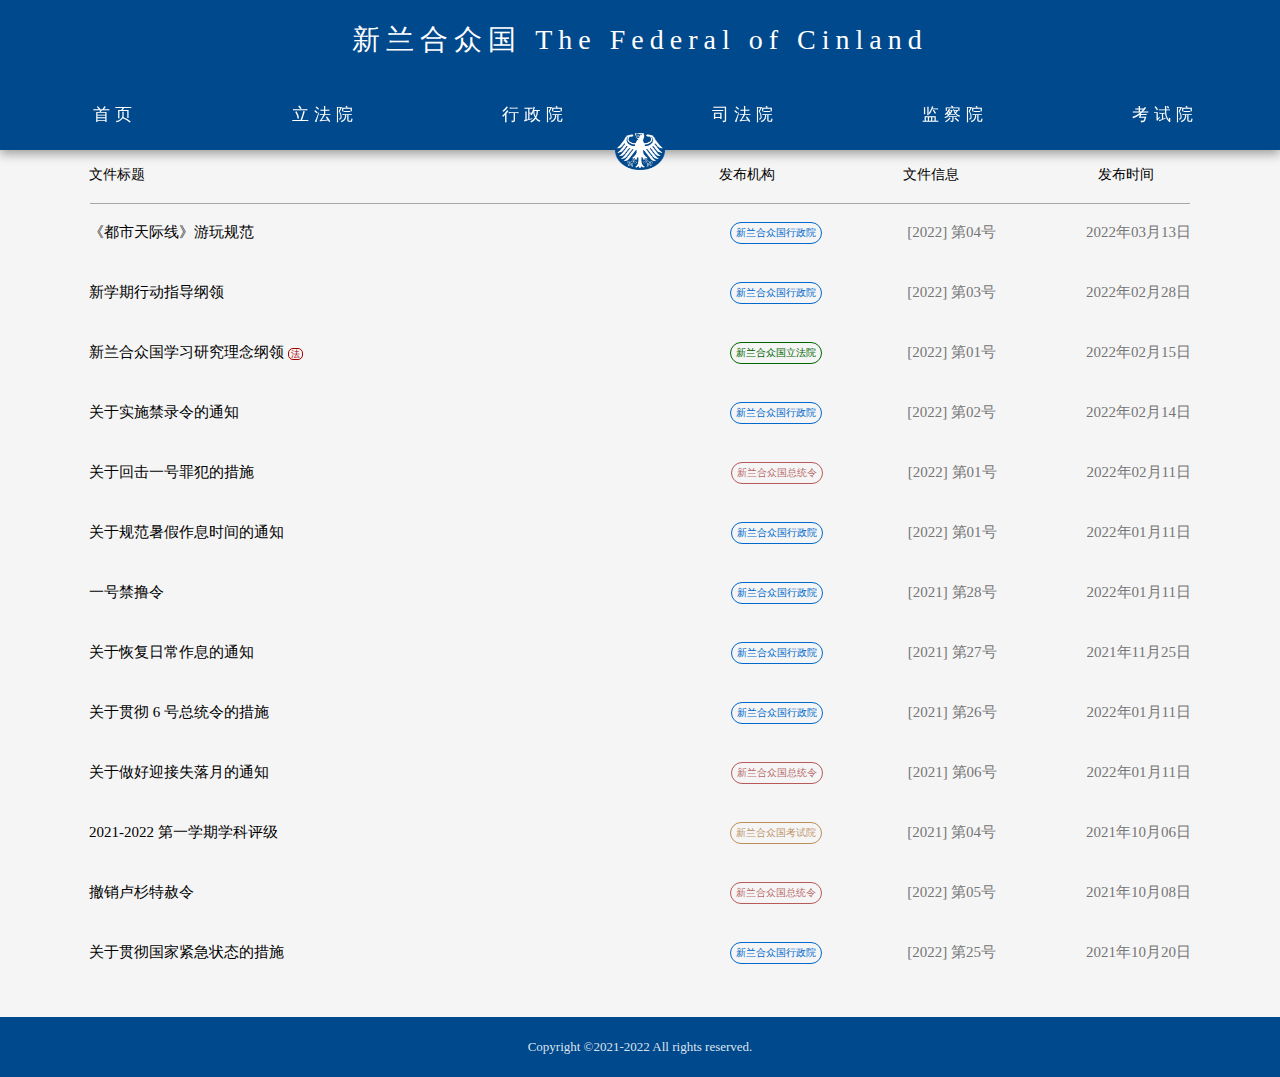
==== index.html @ 0a10e7c9 "Update index.html" ====
<!DOCTYPE html>
<html lang="en">
<head>
    <meta charset="UTF-8">
    <meta http-equiv="X-UA-Compatible" content="IE=edge">
    <meta name="viewport" content="width=device-width, initial-scale=1.0">
    <link rel="stylesheet" href="index.css">
    <script src="index.js" type="text/javascript"></script>
    <link rel="shortcut icon" href="favicon.ico"><linkrel="Bookmark" href="favicon.ico"></linkrel>
    <link rel="stylesheet" href="iconfont.css">
    <title>新兰合众国联邦文件</title>
</head>
<body>
    <div class="top">新兰合众国 The Federal of Cinland</div>

    <div class="nav" id="lplp">
        <div class="nav1">
            <div class="nav2">首页</div>
            <div class="nav2">立法院</div>
            <div class="nav2">行政院</div>
            <div class="nav2">司法院</div>
            <div class="nav2">监察院</div>
            <div class="nav2">考试院</div>
            <img src="federal_logo.png" alt="" class="logo" id="logoid" draggable="false"/>
        </div>
    </div>

    <div class="home">
        <div class="home-top">
            <span class="home-top-title">文件标题</span>
            <span class="home-top-department">发布机构</span>
            <span class="home-top-info">文件信息</span>
            <span class="home-top-time">发布时间</span>
        </div>
        
        <div class="passage_line"></div>
        <div class="passage" onclick="open_2022_4()">
            <span class="passage-time">2022年03月13日</span>
            <span class="passage-title">《都市天际线》游玩规范</span>
            <span class="passage-info">[2022] 第04号</span>
            <span class="passage-department">新兰合众国行政院</span>
        </div>
        <div class="passage" onclick="open_2022_3()">
            <span class="passage-time">2022年02月28日</span>
            <span class="passage-title">新学期行动指导纲领</span>
            <span class="passage-info">[2022] 第03号</span>
            <span class="passage-department">新兰合众国行政院</span>
        </div>
        <div class="passage" onclick="open_2022_1_law()">
            <span class="passage-time">2022年02月15日</span>
            <span class="passage-title">新兰合众国学习研究理念纲领</span>
            <span class="tag">法</span>
            <span class="passage-info">[2022] 第01号</span>
            <span class="passage-law">新兰合众国立法院</span>
        </div>
        <div class="passage" onclick="open_2022_2()">
            <span class="passage-time">2022年02月14日</span>
            <span class="passage-title">关于实施禁录令的通知</span>
            <span class="passage-info">[2022] 第02号</span>
            <span class="passage-department">新兰合众国行政院</span>
        </div>
        <div class="passage" onclick="open_2022_1_president()">
            <span class="passage-time">2022年02月11日</span>
            <span class="passage-title">关于回击一号罪犯的措施</span>
            <span class="passage-info">[2022] 第01号</span>
            <span class="president">新兰合众国总统令</span>
        </div>
        <div class="passage" onclick="open_passage()">
            <span class="passage-time">2022年01月11日</span>
            <span class="passage-title">关于规范暑假作息时间的通知</span>
            <span class="passage-info">[2022] 第01号</span>
            <span class="passage-department">新兰合众国行政院</span>
        </div>
        <div class="passage">
            <span class="passage-time">2022年01月11日</span>
            <span class="passage-title">一号禁撸令</span>
            <span class="passage-info">[2021] 第28号</span>
            <span class="passage-department">新兰合众国行政院</span>
        </div>
        <div class="passage" onclick="open_passage_2021_27()">
            <span class="passage-time">2021年11月25日</span>
            <span class="passage-title">关于恢复日常作息的通知</span>
            <span class="passage-info">[2021] 第27号</span>
            <span class="passage-department">新兰合众国行政院</span>
        </div>
        <div class="passage">
            <span class="passage-time">2022年01月11日</span>
            <span class="passage-title">关于贯彻 6 号总统令的措施</span>
            <span class="passage-info">[2021] 第26号</span>
            <span class="passage-department">新兰合众国行政院</span>
        </div>
        <div class="passage">
            <span class="passage-time">2022年01月11日</span>
            <span class="passage-title">关于做好迎接失落月的通知</span>
            <span class="passage-info">[2021] 第06号</span>
            <span class="president">新兰合众国总统令</span>
        </div>
        <div class="passage">
            <span class="passage-time">2021年10月06日</span>
            <span class="passage-title">2021-2022 第一学期学科评级</span>
            <span class="passage-info">[2021] 第04号</span>
            <span class="test">新兰合众国考试院</span>
        </div>
        <div class="passage">
            <span class="passage-time">2021年10月08日</span>
            <span class="passage-title">撤销卢杉特赦令</span>
            <span class="passage-info">[2022] 第05号</span>
            <span class="president">新兰合众国总统令</span>
        </div>
        <div class="passage">
            <span class="passage-time">2021年10月20日</span>
            <span class="passage-title">关于贯彻国家紧急状态的措施</span>
            <span class="passage-info">[2022] 第25号</span>
            <span class="passage-department">新兰合众国行政院</span>
        </div>
       
    </div>
    
    <div class="nav_btm">Copyright ©2021-2022 All rights reserved.</div>
    
</body>
</html>
---- index.css ----
*{
    margin: 0;
    font-family: '微软雅黑';
    user-select: none;
}

@media (min-width: 768px) {

    body{
        min-width: 1200px;
        background-color: rgb(245, 245, 245);
    }

    .top{
        background-color: rgb(0, 73, 141);
        height: 80px;
        text-align: center;
        line-height: 80px;
        color: white;
        font-family: '方正小标宋繁体';
        font-size: 28px;
        letter-spacing:6px;
        user-select: none;
        position: relative;
        z-index: 99;
    }

    .president{
        color: rgba(146, 0, 0, 0.63);
        font-size: 10px;
        border: 1px solid rgba(146, 0, 0, 0.63);
        border-radius: 20px;
        padding-left: 5px;
        padding-right: 5px;
        float: right;
        height: 20px;
        margin-top: 15px;
        line-height: 20px;
        margin-right: 80px;
        text-align: center;
    }

    .tag{
        color: rgb(165, 0, 0);
        border: 1px solid rgb(165, 0, 0);
        border-radius: 5px;
        font-size: xx-small;
        padding-left: 2px;
        padding-right: 2px;
    }
    
    .passage-law{
        color: rgb(0, 102, 0);
        font-size: 10px;
        border: 1px solid rgb(0, 102, 0);
        border-radius: 20px;
        padding-left: 5px;
        padding-right: 5px;
        float: right;
        height: 20px;
        margin-top: 15px;
        line-height: 20px;
        margin-right: 80px;
        text-align: center;
    }

    .test{
        color: rgba(153, 82, 0, 0.63);
        font-size: 10px;
        border: 1px solid rgba(153, 82, 0, 0.63);
        border-radius: 20px;
        padding-left: 5px;
        padding-right: 5px;
        float: right;
        height: 20px;
        margin-top: 15px;
        line-height: 20px;
        margin-right: 80px;
        text-align: center;

    }

    .nav{
        background-color: rgb(0, 73, 141);
        height: 70px;
        text-align: center;
        line-height: 70px;
        color: white;
        font-family: '微软雅黑';
        box-shadow: 0px 4px 10px #0000005b;
        position: sticky;
        font-size: 17px;
        top: 0px;
        transition: all 0.1s;
    }

    .nav1{
        width: 1260px;
        margin: 0 auto;
    }

    .nav2{
        float: left;
        width: 210px;
        font-family: '华文中宋';
        letter-spacing:5px;
    }

    .nav2:hover{
        background-color: rgb(0, 58, 112);
        cursor: pointer;
        transition: all 0.4s;
    }

    .logo{
        width: 50px;
        height: 40px;
        margin-top: -90px;
        padding-bottom: 20px;
    }

    .home{
        background-color: rgb(245, 245, 245);
        width: 1262px;
        margin: 0 auto;
        cursor: auto;
        user-select: none;
    }

    .home-top{
        height: 50px;
        /* background-color: #bfa; */
        padding-left: 80px;
        line-height: 50px;
        font-size: 14px;

    }

    .home-top-department{
        margin-left: 570px;
    }

    .passage_line{
        height: 1px;
        background-color: rgb(167, 167, 167);
        width: 1100px;
        margin:  0 auto;
        margin-top: 3px;
        margin-bottom: 3px;
    }

    .home-top-info{
        margin-left: 125px;
    }

    .home-top-time{
        margin-left: 135px;
    }

    .passage{
        margin: 0 auto;
        height: 60px;
        font-size: 15px;
        padding-left: 80px;
        line-height: 50px;
        margin-left: 0;
        cursor: pointer;
    }

    .passage-department{
        color: rgb(0, 105, 204);
        font-size: 10px;
        border: 1px solid rgb(0, 105, 204);
        border-radius: 20px;
        padding-left: 5px;
        padding-right: 5px;
        float: right;
        height: 20px;
        margin-top: 15px;
        line-height: 20px;
        margin-right: 80px;
        text-align: center;
    }

    .passage-info{
        padding-left: 5px;
        padding-right: 5px;
        float: right;
        color: rgb(117, 117, 117);
        height: 20px;
        margin-top: 15px;
        line-height: 20px;
        margin-right: 80px;
    }

    .passage-time{
        padding-left: 5px;
        padding-right: 5px;
        float: right;
        color: rgb(117, 117, 117);
        height: 20px;
        margin-top: 15px;
        line-height: 20px;
        margin-right: 75px;
    }

    .passage:hover{
        background-color: rgb(212, 212, 212);
        transition: all 0.2s;
    }

    .nav_btm{
        width: 100%;
        height: 60px;
        background-color: rgb(0, 73, 141);
        margin-top: 30px;
        text-align: center;
        color: rgba(255, 255, 255, 0.87);
        line-height: 60px;
        font-size: small;
    }

}

@media (max-width: 768px) {
    body{
        background-color: rgb(238, 238, 238);
    }

    .top{
        width: 100%;
        background-color: rgb(0, 73, 141);
        height: 60px;
        text-align: center;
        line-height: 60px;
        color: white;
        font-weight: bold;
        font-family: '微软雅黑';
        font-size: 18px;
    }

    .president{
        color: rgb(185, 185, 185);
        font-size: 12px;
        display: block;
        width: 100px;
        line-height: 15px;
        text-align: center;
    }

    .test{
        color: rgb(185, 185, 185);
        font-size: 12px;
        display: block;
        width: 100px;
        line-height: 15px;
        text-align: center;

    }

    .nav{
        background-color: rgb(0, 73, 141);
        height: 40px;
        text-align: center;
        line-height: 40px;
        color: white;
        font-family: '微软雅黑';
        font-size: 17px;
        position: sticky;
        top: 0px;
    }

    .nav1{
        width: 100%;
        margin: 0 auto;
    }

    .nav2{
        float: left;
        width: 16.6%;
        font-size: small;
    }

    .nav2:hover{
        background-color: rgb(0, 58, 112);
        cursor: pointer;
    }

    .home{
        background-color: rgb(238, 238, 238);
        width: 100%;
        margin: 0 auto;
        cursor: auto;
        user-select: none;
    }

    .home-top{
        height: 50px;
        /* background-color: #bfa; */
        padding-left: 10px;
        line-height: 50px;
        font-size: 14px;
        display: none;
    }

    .home-top-department{
        /* margin-left: 570px; */
    }

    .passage_line{
        height: 1px;
        background-color: rgb(167, 167, 167);
        width: 98%;
        margin:  0 auto;
        margin-top: 10px;
        margin-bottom: 10px;
        display: none;
    }

    .home-top-info{
        /* margin-left: 125px; */
    }

    .home-top-time{
        /* margin-left: 135px; */
    }

    .passage{
        margin: 0 auto;
        height: 80px;
        font-size: 16px;
        padding-left: 20px;
        padding-top: 5px;
        line-height: 50px;
        cursor: pointer;
        background-color: rgb(255, 255, 255);
        margin-top: 10px;
        width: 90%;
        border-radius: 10px;
    }

    .passage-title{
        font-weight: bold;
    }

    .passage-department,.passage-law{
        color: rgb(185, 185, 185);
        font-size: 12px;
        display: block;
        width: 100px;
        line-height: 15px;
        text-align: center;
        /* display: none; */
    }

    .passage-info{
        display: none;
    }

    .passage-time{
        color: rgb(185, 185, 185);
        font-size: 12px;
        float: right;
        width: 100px;
        line-height: 32px;
        text-align: center;
        margin-top: 42px;
        margin-right: 10px;
    }
    
    .logo{
        display: none;
        margin-top: -5px;
    }

    .tag{
        color: rgb(165, 0, 0);
        border: 1px solid rgb(165, 0, 0);
        border-radius: 5px;
        font-size: 14px;
        padding-left: 2px;
        padding-right: 2px;
    }

    .nav_btm{
        width: 100%;
        height: 60px;
        background-color: rgb(0, 73, 141);
        margin-top: 30px;
        text-align: center;
        color: rgba(255, 255, 255, 0.87);
        line-height: 60px;
        font-size: small;
    }
}
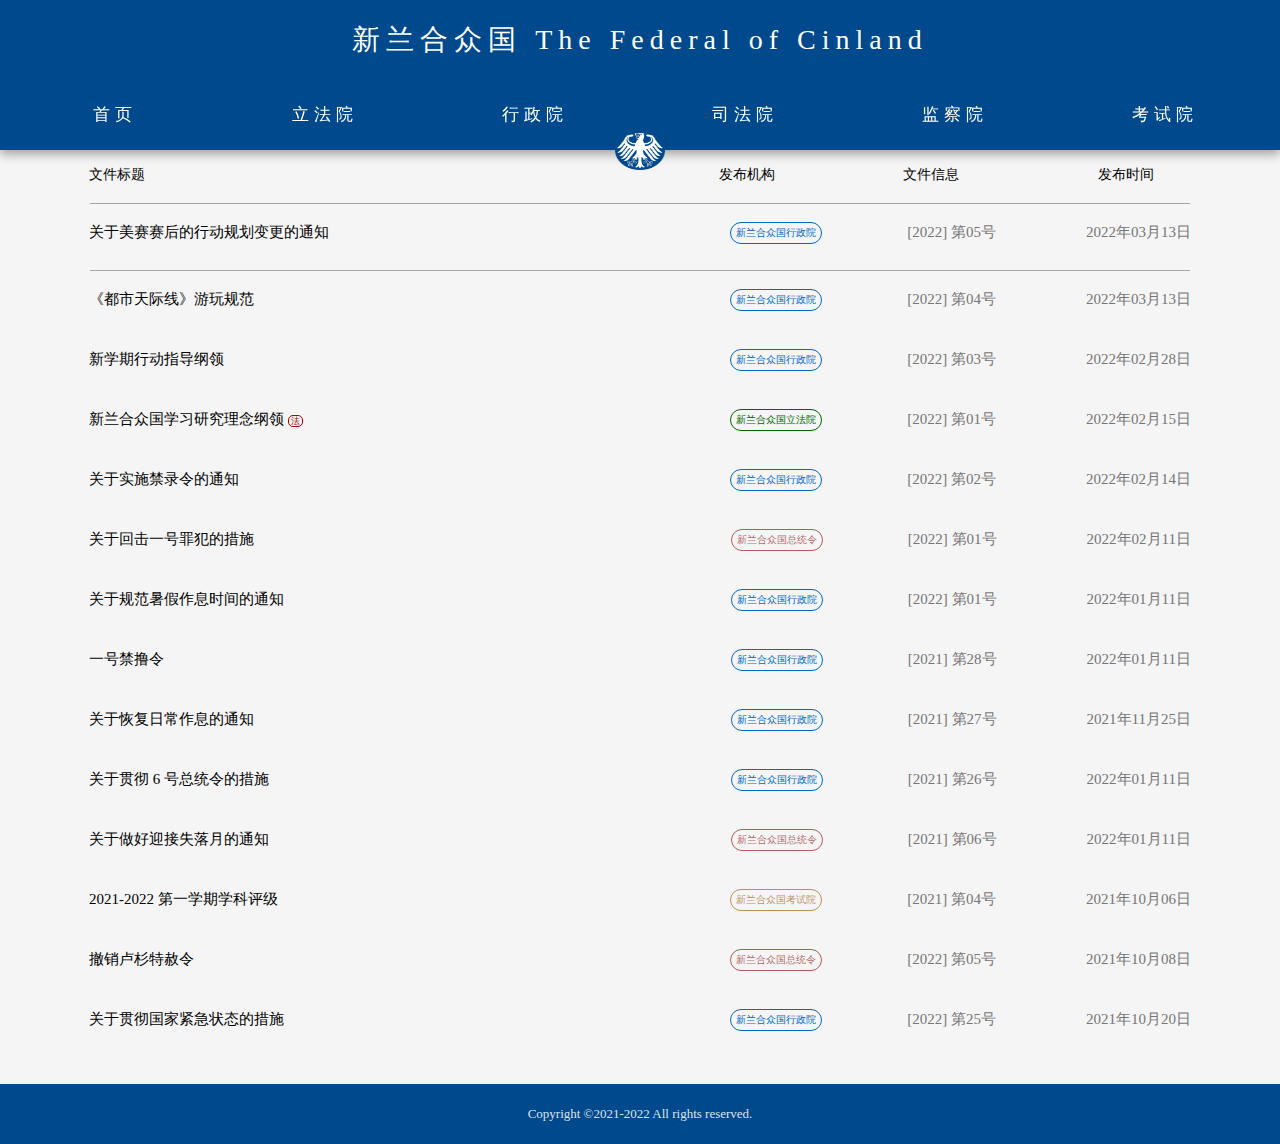
==== commit ee33c799: "Update index.html" ====
--- a/index.html
+++ b/index.html
@@ -33,6 +33,13 @@
             <span class="home-top-time">发布时间</span>
         </div>
         
+        <div class="passage_line"></div>
+        <div class="passage" onclick="open_2022_5()">
+            <span class="passage-time">2022年03月13日</span>
+            <span class="passage-title">关于美赛赛后的行动规划变更的通知</span>
+            <span class="passage-info">[2022] 第05号</span>
+            <span class="passage-department">新兰合众国行政院</span>
+        </div>
         <div class="passage_line"></div>
         <div class="passage" onclick="open_2022_4()">
             <span class="passage-time">2022年03月13日</span>
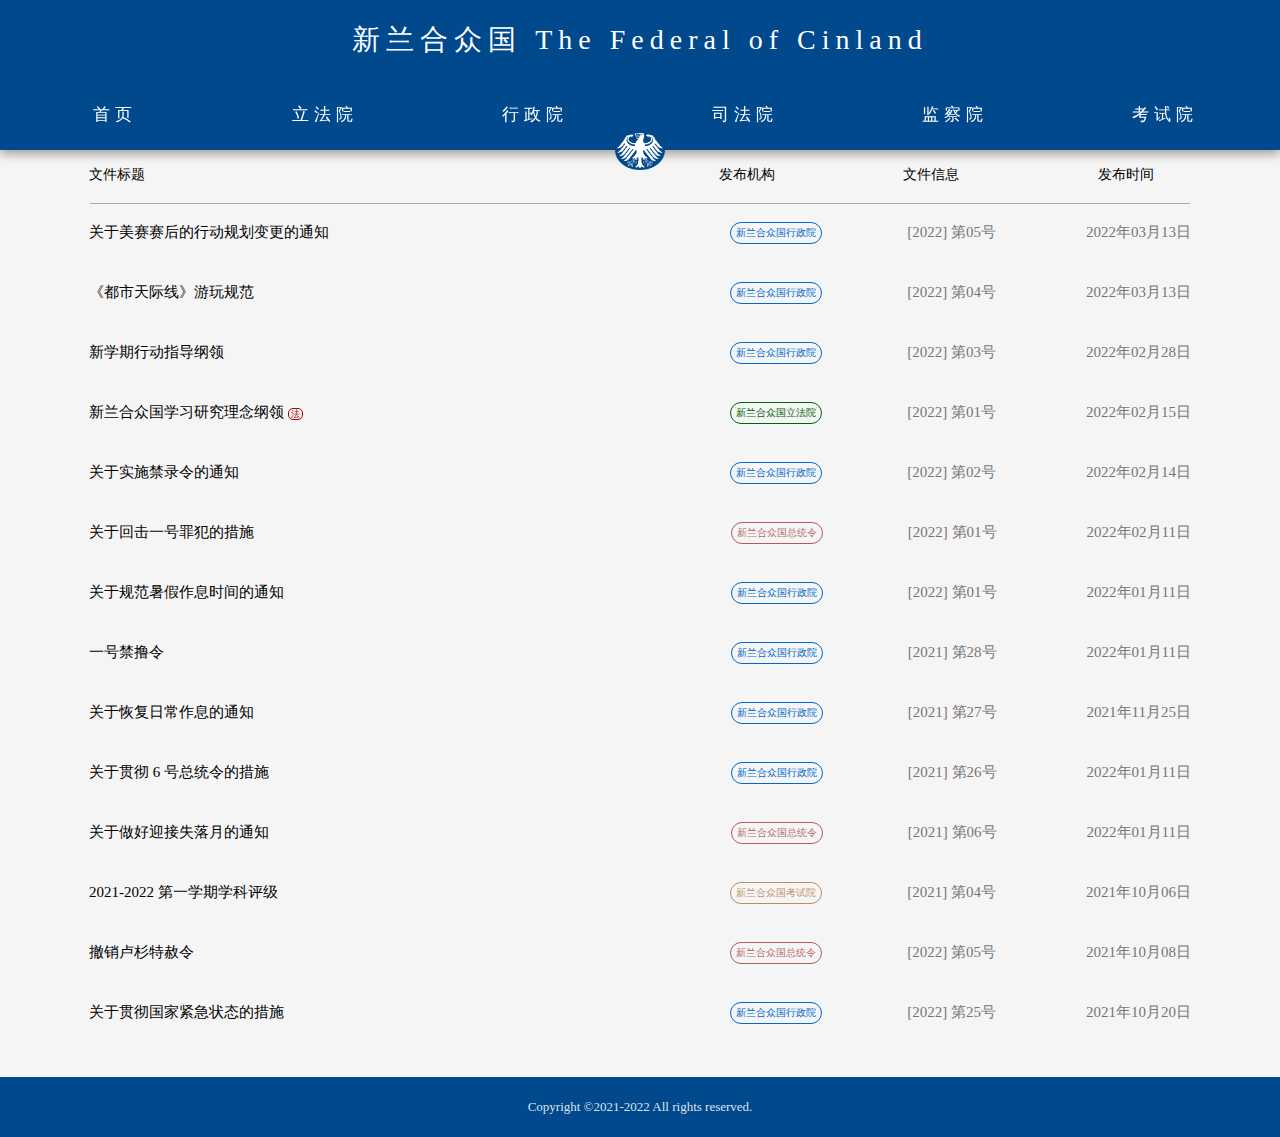
==== commit 547a0f68: "Update index.html" ====
--- a/index.html
+++ b/index.html
@@ -40,7 +40,6 @@
             <span class="passage-info">[2022] 第05号</span>
             <span class="passage-department">新兰合众国行政院</span>
         </div>
-        <div class="passage_line"></div>
         <div class="passage" onclick="open_2022_4()">
             <span class="passage-time">2022年03月13日</span>
             <span class="passage-title">《都市天际线》游玩规范</span>
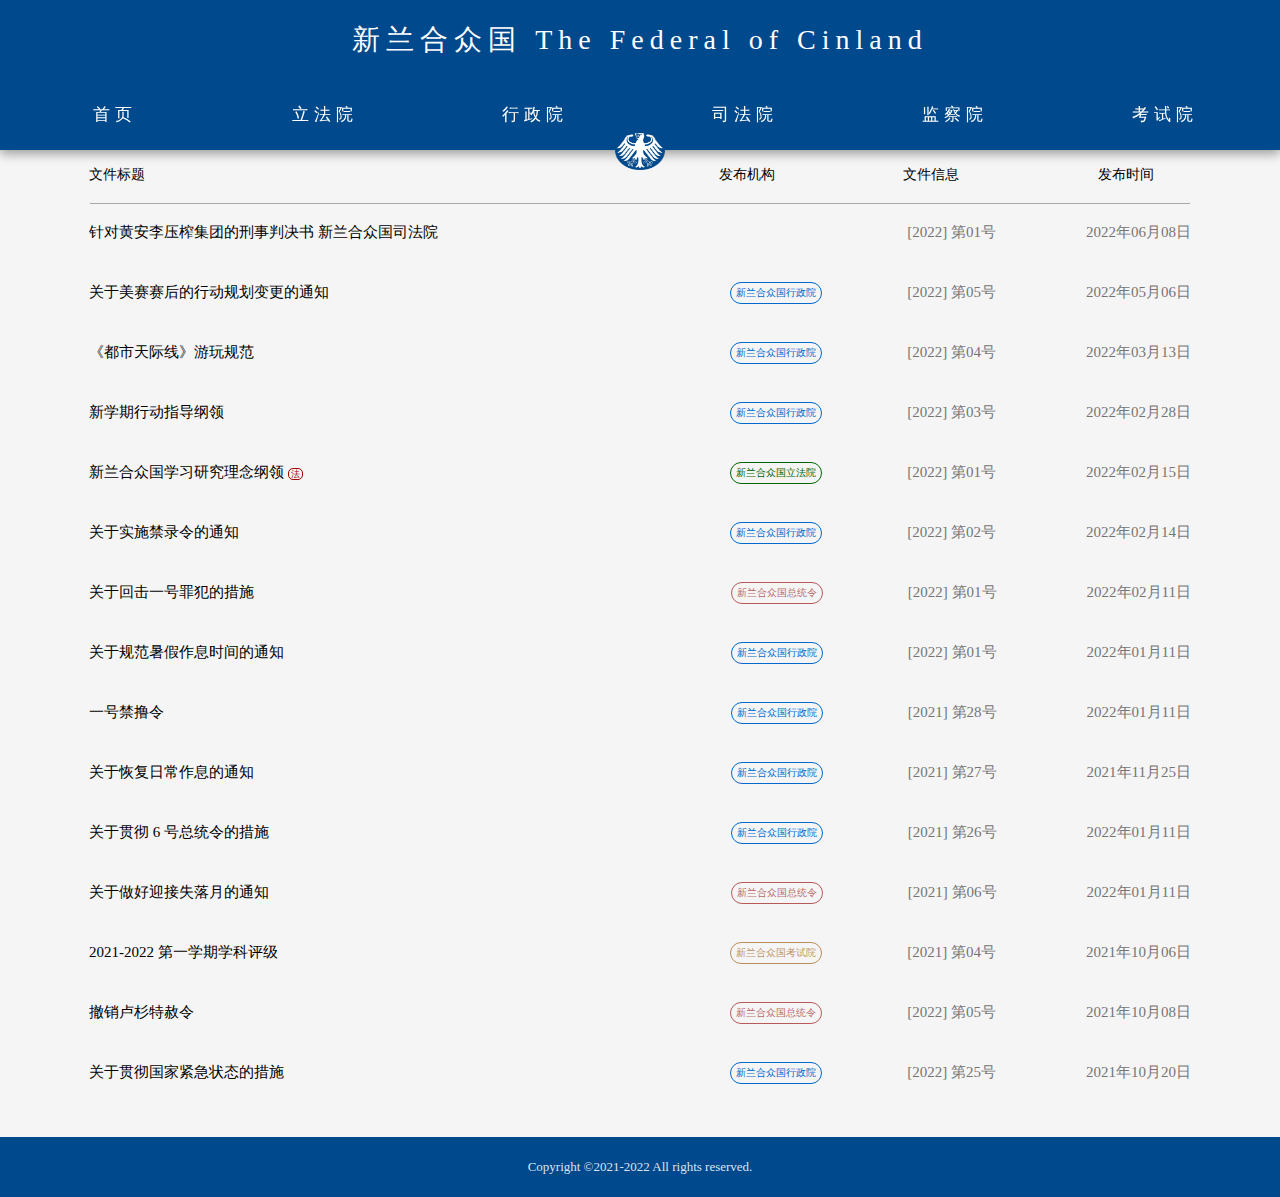
==== commit 72ce784c: "Update index.html" ====
--- a/index.html
+++ b/index.html
@@ -34,8 +34,15 @@
         </div>
         
         <div class="passage_line"></div>
+        
+        <div class="passage" onclick="open_2022_6()">
+            <span class="passage-time">2022年06月08日</span>
+            <span class="passage-title">针对黄安李压榨集团的刑事判决书</span>
+            <span class="passage-info">[2022] 第01号</span>
+            <span class="passage-sifa">新兰合众国司法院</span>
+        </div>
         <div class="passage" onclick="open_2022_5()">
-            <span class="passage-time">2022年03月13日</span>
+            <span class="passage-time">2022年05月06日</span>
             <span class="passage-title">关于美赛赛后的行动规划变更的通知</span>
             <span class="passage-info">[2022] 第05号</span>
             <span class="passage-department">新兰合众国行政院</span>
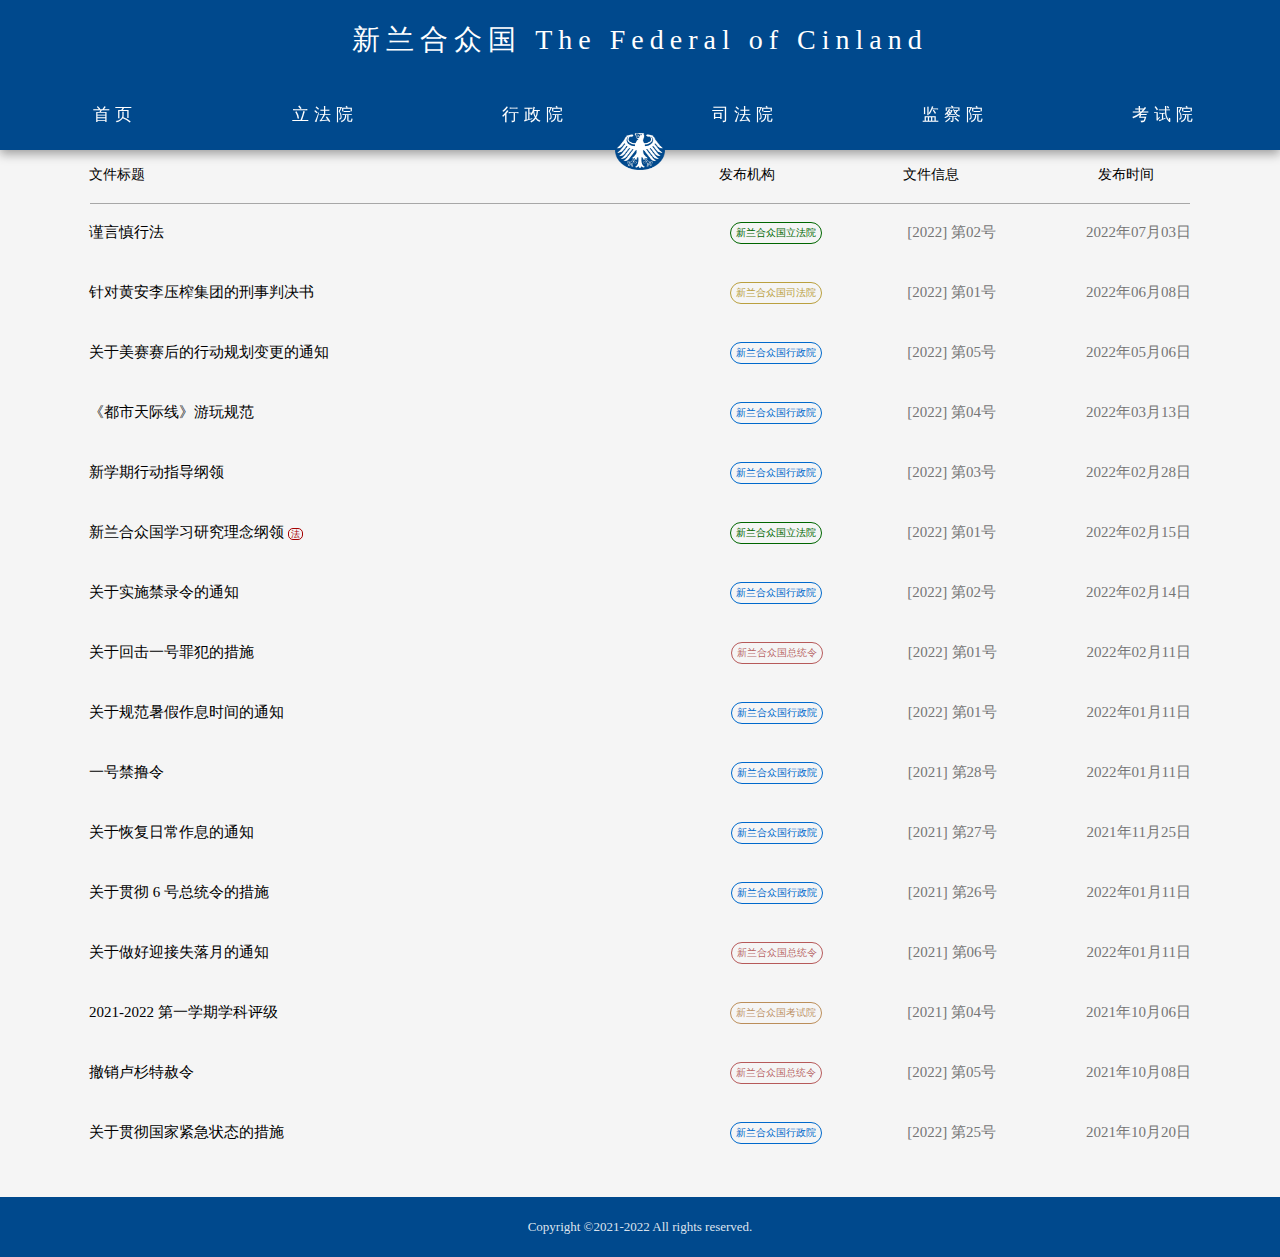
==== commit 685f9b52: "Update index.html" ====
--- a/index.html
+++ b/index.html
@@ -35,6 +35,12 @@
         
         <div class="passage_line"></div>
         
+        <div class="passage" onclick="open_2022_2_law()">
+            <span class="passage-time">2022年07月03日</span>
+            <span class="passage-title">谨言慎行法</span>
+            <span class="passage-info">[2022] 第02号</span>
+            <span class="passage-law">新兰合众国立法院</span>
+        </div>
         <div class="passage" onclick="open_2022_6()">
             <span class="passage-time">2022年06月08日</span>
             <span class="passage-title">针对黄安李压榨集团的刑事判决书</span>
--- a/index.css
+++ b/index.css
@@ -171,6 +171,21 @@
         color: rgb(0, 105, 204);
         font-size: 10px;
         border: 1px solid rgb(0, 105, 204);
+        border-radius: 20px;
+        padding-left: 5px;
+        padding-right: 5px;
+        float: right;
+        height: 20px;
+        margin-top: 15px;
+        line-height: 20px;
+        margin-right: 80px;
+        text-align: center;
+    }
+    
+    .passage-sifa{
+        color: rgb(186, 160, 63);
+        font-size: 10px;
+        border: 1px solid rgb(186, 160, 63);
         border-radius: 20px;
         padding-left: 5px;
         padding-right: 5px;
@@ -343,7 +358,7 @@
         font-weight: bold;
     }
 
-    .passage-department,.passage-law{
+    .passage-department,.passage-law,,passage-sifa{
         color: rgb(185, 185, 185);
         font-size: 12px;
         display: block;
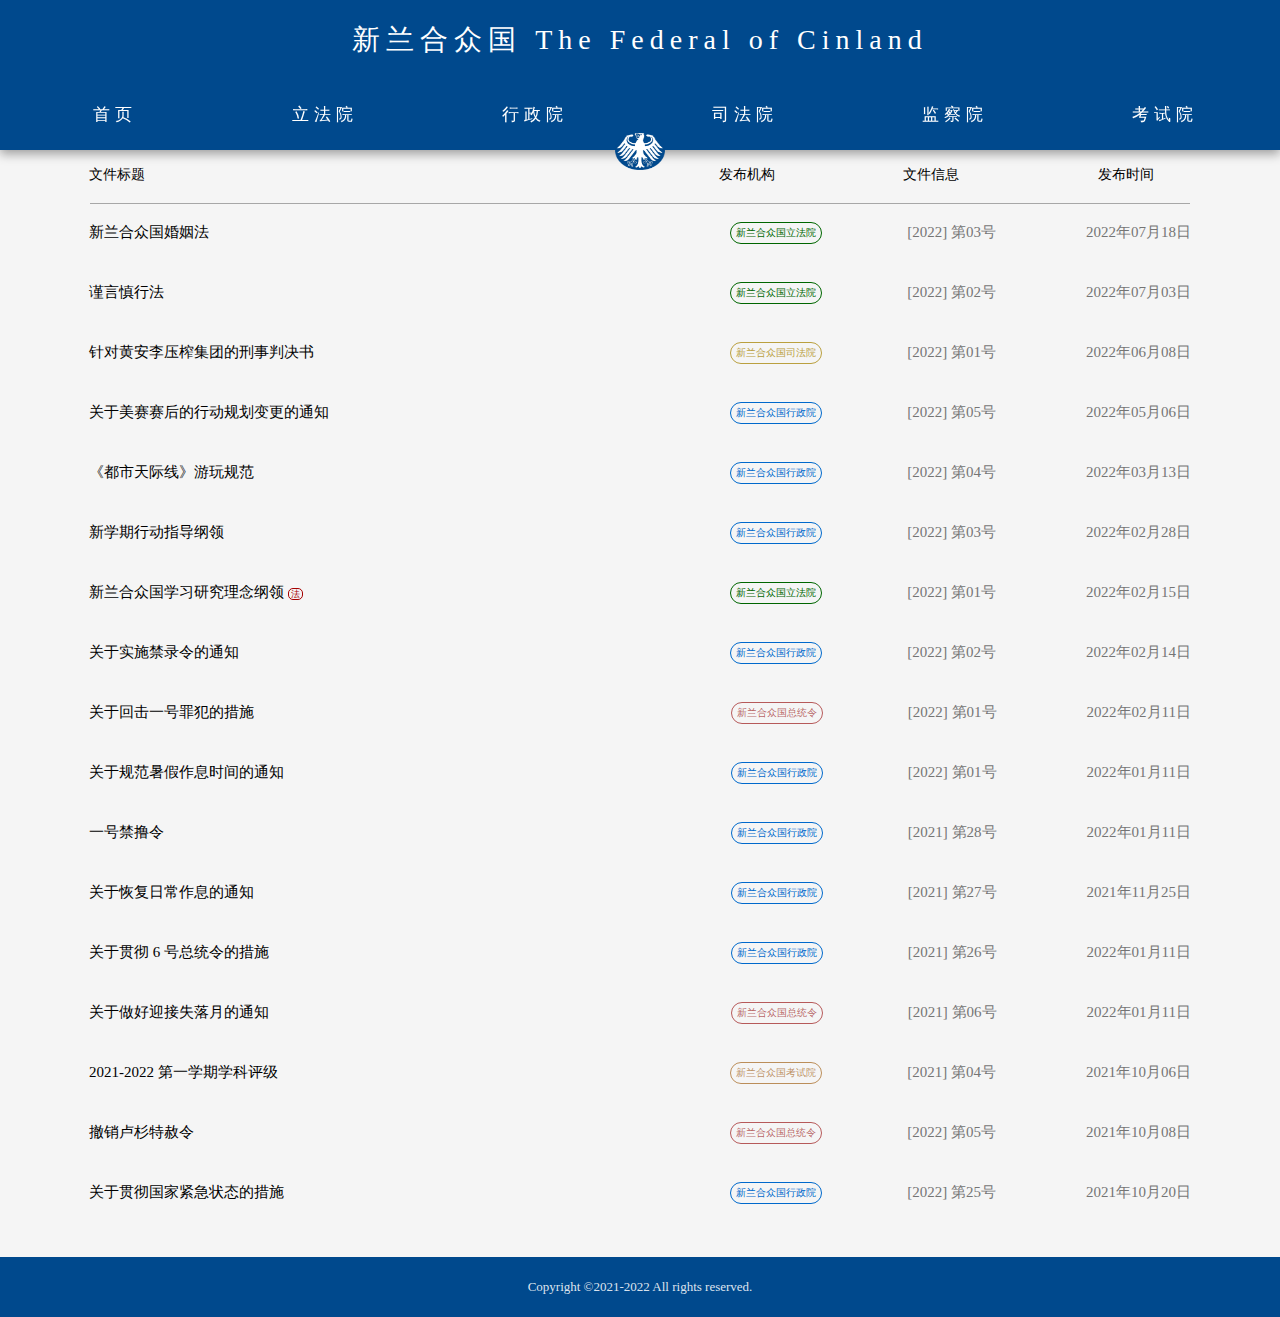
==== commit 5d7eb1f1: "Update index.html" ====
--- a/index.html
+++ b/index.html
@@ -35,6 +35,12 @@
         
         <div class="passage_line"></div>
         
+        <div class="passage" onclick="open_2022_3_law()">
+            <span class="passage-time">2022年07月18日</span>
+            <span class="passage-title">新兰合众国婚姻法</span>
+            <span class="passage-info">[2022] 第03号</span>
+            <span class="passage-law">新兰合众国立法院</span>
+        </div>
         <div class="passage" onclick="open_2022_2_law()">
             <span class="passage-time">2022年07月03日</span>
             <span class="passage-title">谨言慎行法</span>
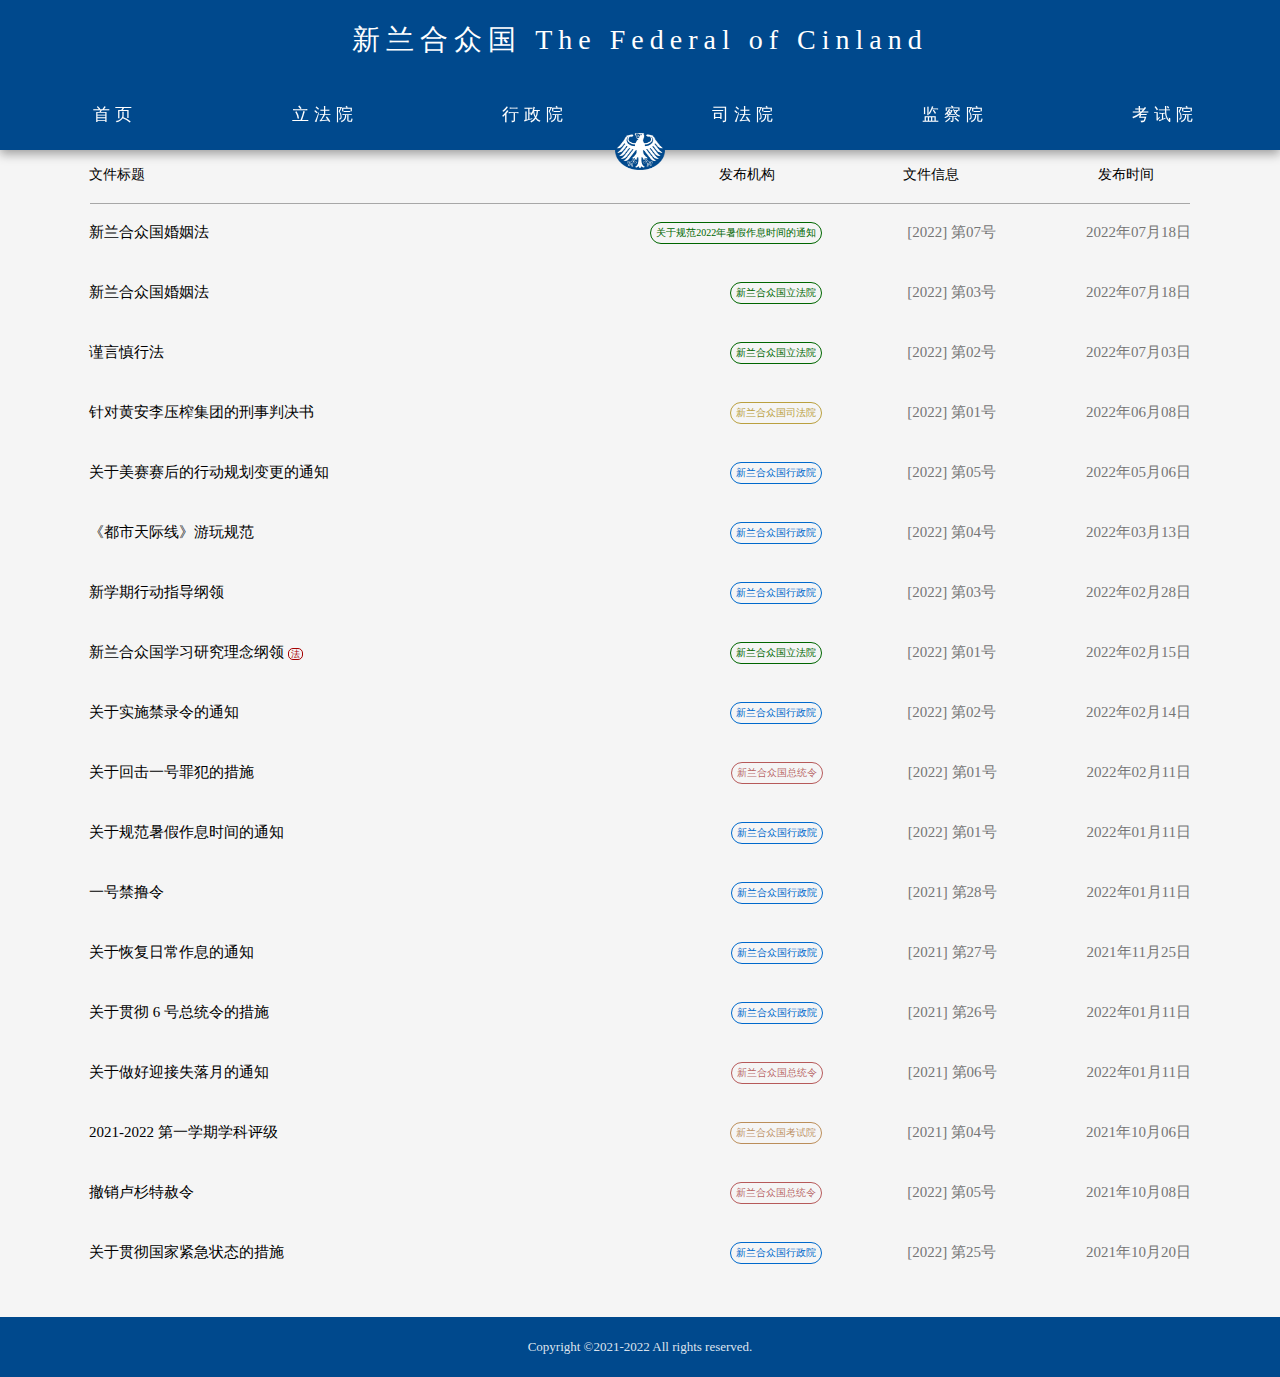
==== commit 55654141: "Update index.html" ====
--- a/index.html
+++ b/index.html
@@ -35,6 +35,12 @@
         
         <div class="passage_line"></div>
         
+        <div class="passage" onclick="open_2022_7()">
+            <span class="passage-time">2022年07月18日</span>
+            <span class="passage-title">新兰合众国婚姻法</span>
+            <span class="passage-info">[2022] 第07号</span>
+            <span class="passage-law">关于规范2022年暑假作息时间的通知</span>
+        </div>
         <div class="passage" onclick="open_2022_3_law()">
             <span class="passage-time">2022年07月18日</span>
             <span class="passage-title">新兰合众国婚姻法</span>
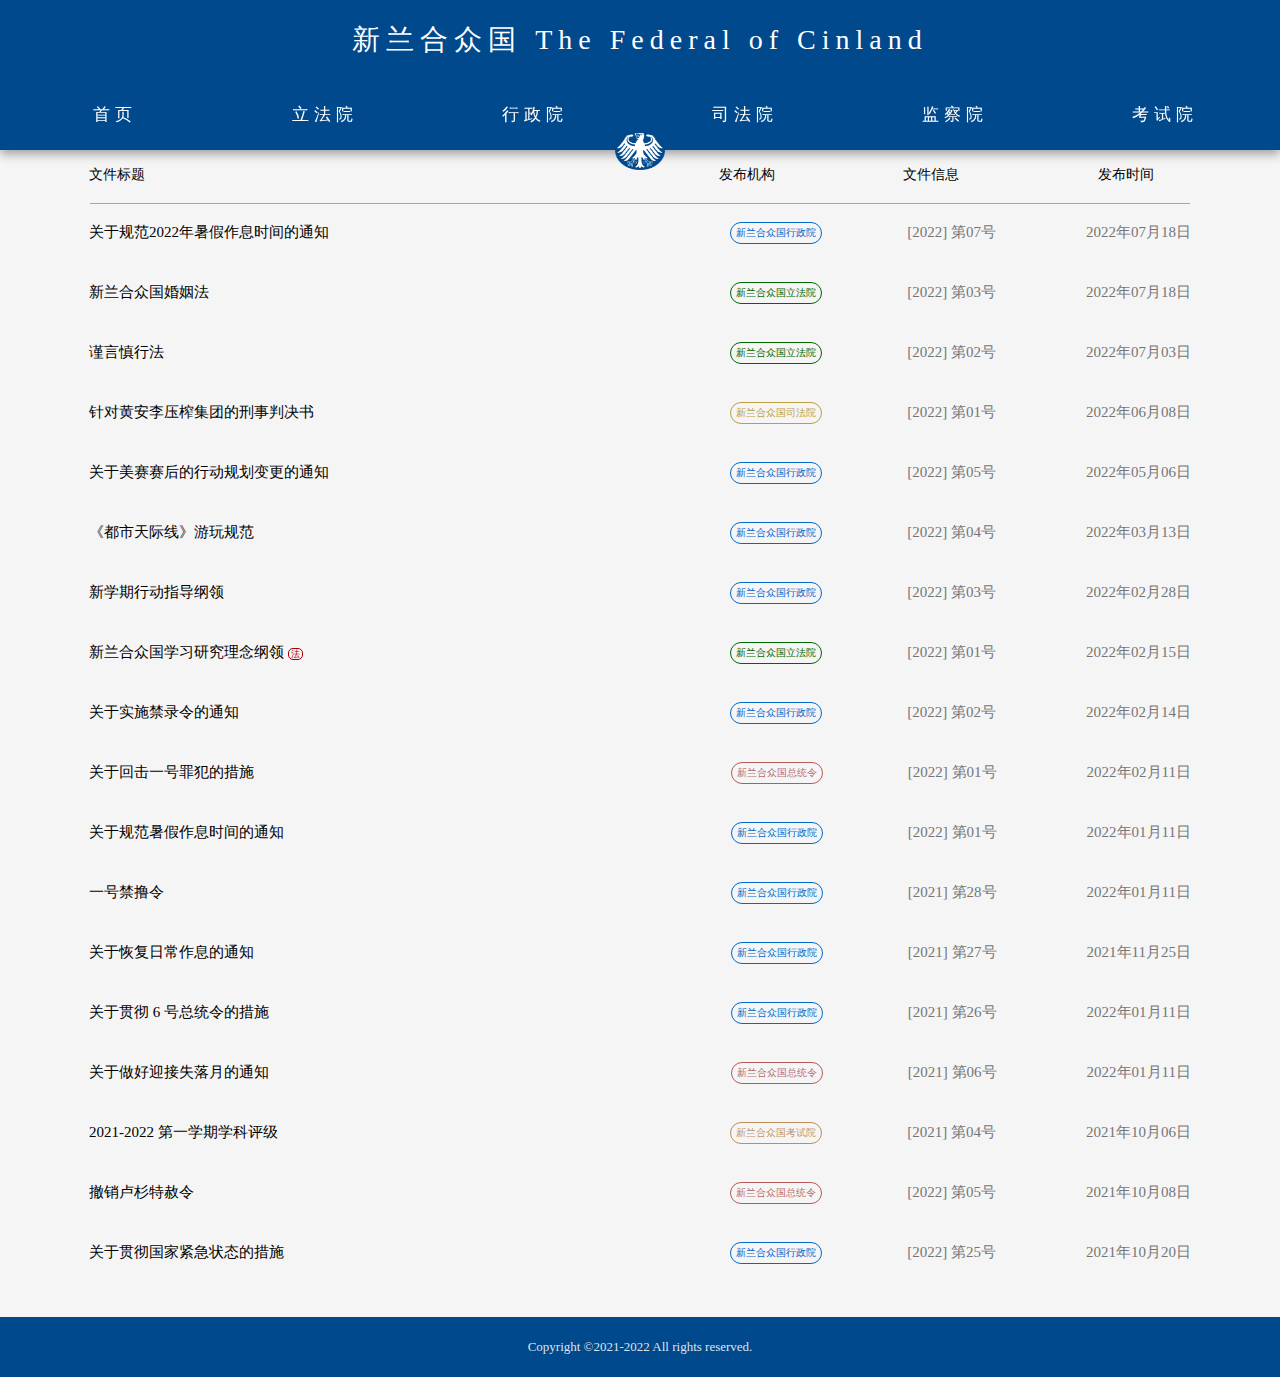
==== commit ad24e00b: "Update index.html" ====
--- a/index.html
+++ b/index.html
@@ -37,9 +37,9 @@
         
         <div class="passage" onclick="open_2022_7()">
             <span class="passage-time">2022年07月18日</span>
-            <span class="passage-title">新兰合众国婚姻法</span>
+            <span class="passage-title">关于规范2022年暑假作息时间的通知</span>
             <span class="passage-info">[2022] 第07号</span>
-            <span class="passage-law">关于规范2022年暑假作息时间的通知</span>
+            <span class="passage-department">新兰合众国行政院</span>
         </div>
         <div class="passage" onclick="open_2022_3_law()">
             <span class="passage-time">2022年07月18日</span>
